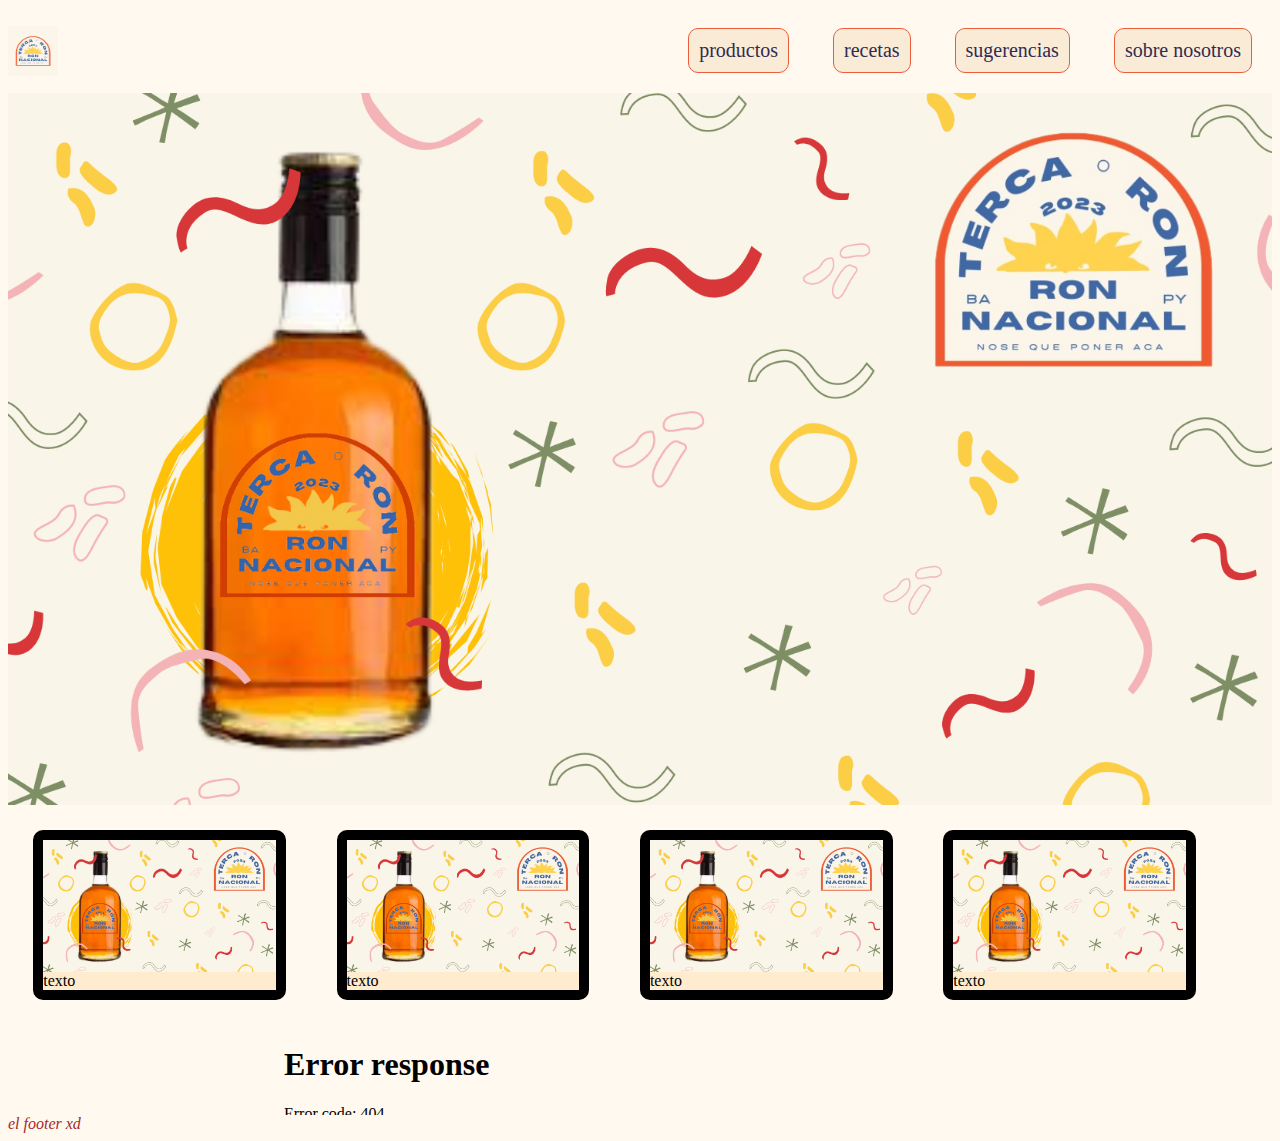
==== Terca/index.html @ 7bcd63d3 "Add files via upload" ====
<!DOCTYPE>
<html>
<head>
   <title>TERCA</title>
   <link rel="stylesheet" href="https://cdnjs.cloudflare.com/ajax/libs/font-awesome/4.7.0/css/font-awesome.min.css">
   <link rel="stylesheet" href="trabajo1.css">
   <meta name = "viewport"content = "width = device-width,initial-scale = 1.0">

 </head>

   
     <body>
      <header> 
       <a href="index.html" class="logo">
         <img src="logo.png">
       </a>
       <a href="#" class="icono" onclick="myFunction()"> <i class="fa fa-bars" aria-hidden="true"></i></a>
       
        <nav id="navegador" class=" ">
        <a href="productos.html">productos </a> 
        <a href="recetas.html">recetas</a>  
         <a href="sugerencias.html">sugerencias</a>
         <a href="sobrenosotros.html">sobre nosotros</a>
      
      </nav>
         </header>
  <div class="contenedor-slider"> 

          <img class="slide" src="foto1.png"> 
         <img class="slide" src="img2.png.png">
         <img class="slide" src="img2.png"> 
       </div> 
        
        
 
        <div class="contenedor">
        <div class="texto" > <img src="foto1.png"> texto </div>
         <div class="texto"> <img src="foto1.png">texto</div> 
         <div class="texto"><img src="foto1.png">texto</div>
         <div class="texto"><img src="foto1.png">texto</div>
        </div>
     </section>
      <iframe src="banner.html" scrolling="no" frameborder="0" class="banner"></iframe>
        <footer> el footer xd  </footer>
        <script>
         function myFunction() {
           var x = document.getElementById("navegador");
           if (x.className === " ") {
             x.className += " responsive";
           } else {
             x.className = " ";
           }
         }

       </script>
       <script>
         let currentSlide = 0;
          
         function showSlide(index) {
           const slides = document.querySelectorAll('.slide');
           const totalSlides = slides.length;
          
           if (index >= totalSlides) {
             currentSlide = 0;
           } else if (index < 0) {
             currentSlide = totalSlides - 1;
           } else {
             currentSlide = index;
           }
          
           slides.forEach((slide, i) => {
             slide.style.display = i === currentSlide ? 'block' : 'none';
           });
         }
          
         function nextSlide() {
           showSlide(currentSlide + 1);
         }
          
         function prevSlide() {
           showSlide(currentSlide - 1);
         }
          
         // Cambia automáticamente de diapositiva cada 3 segundos (ajusta según tus necesidades)
         setInterval(nextSlide, 3000);
          
         // Muestra la primera diapositiva al cargar la página
         showSlide(currentSlide);  
         </script>
        </body>
        </html>
---- Terca/trabajo1.css ----
@import url('https://fonts.googleapis.com/css2?family=Roboto:wght@400;700&display=swap');
body{background-color: rgb(255, 249, 239); font-family:font-family: 'Roboto', sans-serif;}
nav{background-color: rgb(255, 249, 239); height: fit-content; padding: auto;  }
header{text-align:left;display:flex;align-items:center  }
header .logo {width: 20%}
header img{width: 50px; }
nav{ width: 80%;text-align: right;}
nav a{display:inline-block;color: rgb(48, 44, 80);font-size: 20px; text-decoration: none; font-family: fantasy; margin: 20px; padding: 10px; border: 1px solid rgb(235, 94, 59) ; border-radius: 10px;background-color: antiquewhite;}

.contenedor{display:flex; flex-flow:wrap ; align-items: center;}
.texto{width: 20%;background-color: blue;margin: 2%; border: 10px solid ;border-radius: 10px; background-color: blanchedalmond;box-sizing: border-box; }
footer{color: brown;font-style: italic;}
.marcado{color: red;}
h2{ align-items: center;}
.contenedor-slider { align-items: center; align-content: center;}
.foto { width: 100%; margin: auto;display: block; }
.texto img{width: 100%;}
.icono {display:none}
.banner { display:block; margin: auto; width: 728px; height: 90px;}
@media(max-width:480px){
.texto{ width: 96%;}
.icono {display:block;}
nav{display:none}
.responsive {display:block;}
 .banner{ width: 300px; height: 250px;}
}

img {max-width: 100%;}
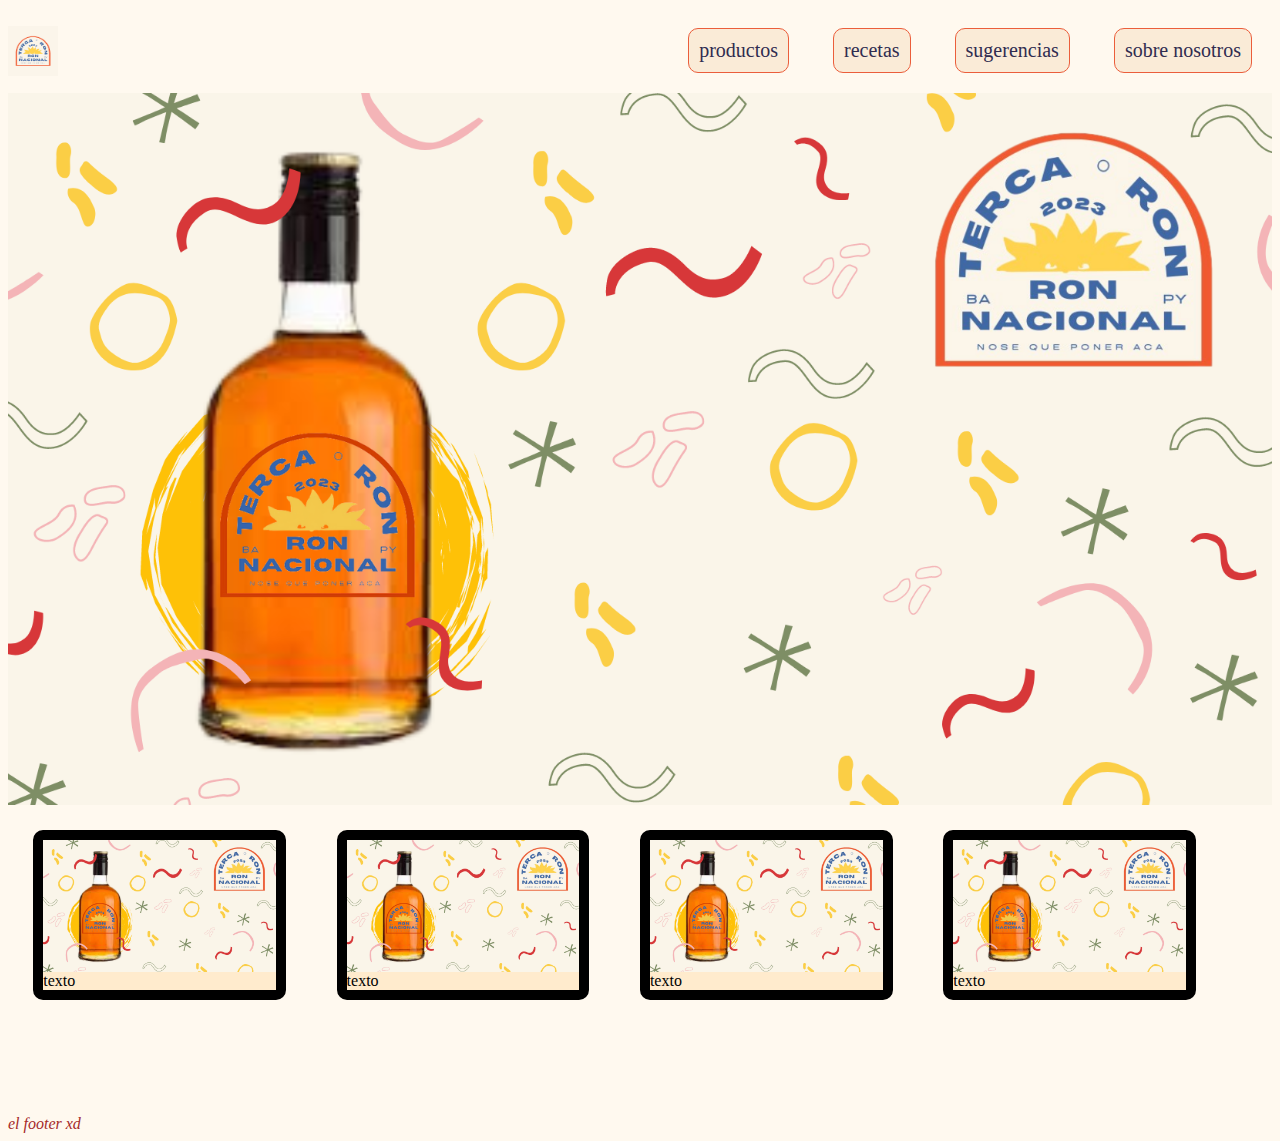
==== commit 653b0721: "Update index.html" ====
--- a/Terca/index.html
+++ b/Terca/index.html
@@ -40,7 +40,7 @@
          <div class="texto"><img src="foto1.png">texto</div>
         </div>
      </section>
-      <iframe src="banner.html" scrolling="no" frameborder="0" class="banner"></iframe>
+      <iframe src="http://produccionup.digital/web/mugido/banner.html" scrolling="no" frameborder="0" class="banner"></iframe>
         <footer> el footer xd  </footer>
         <script>
          function myFunction() {
@@ -90,4 +90,4 @@
         </body>
         </html>
 
-        +        
